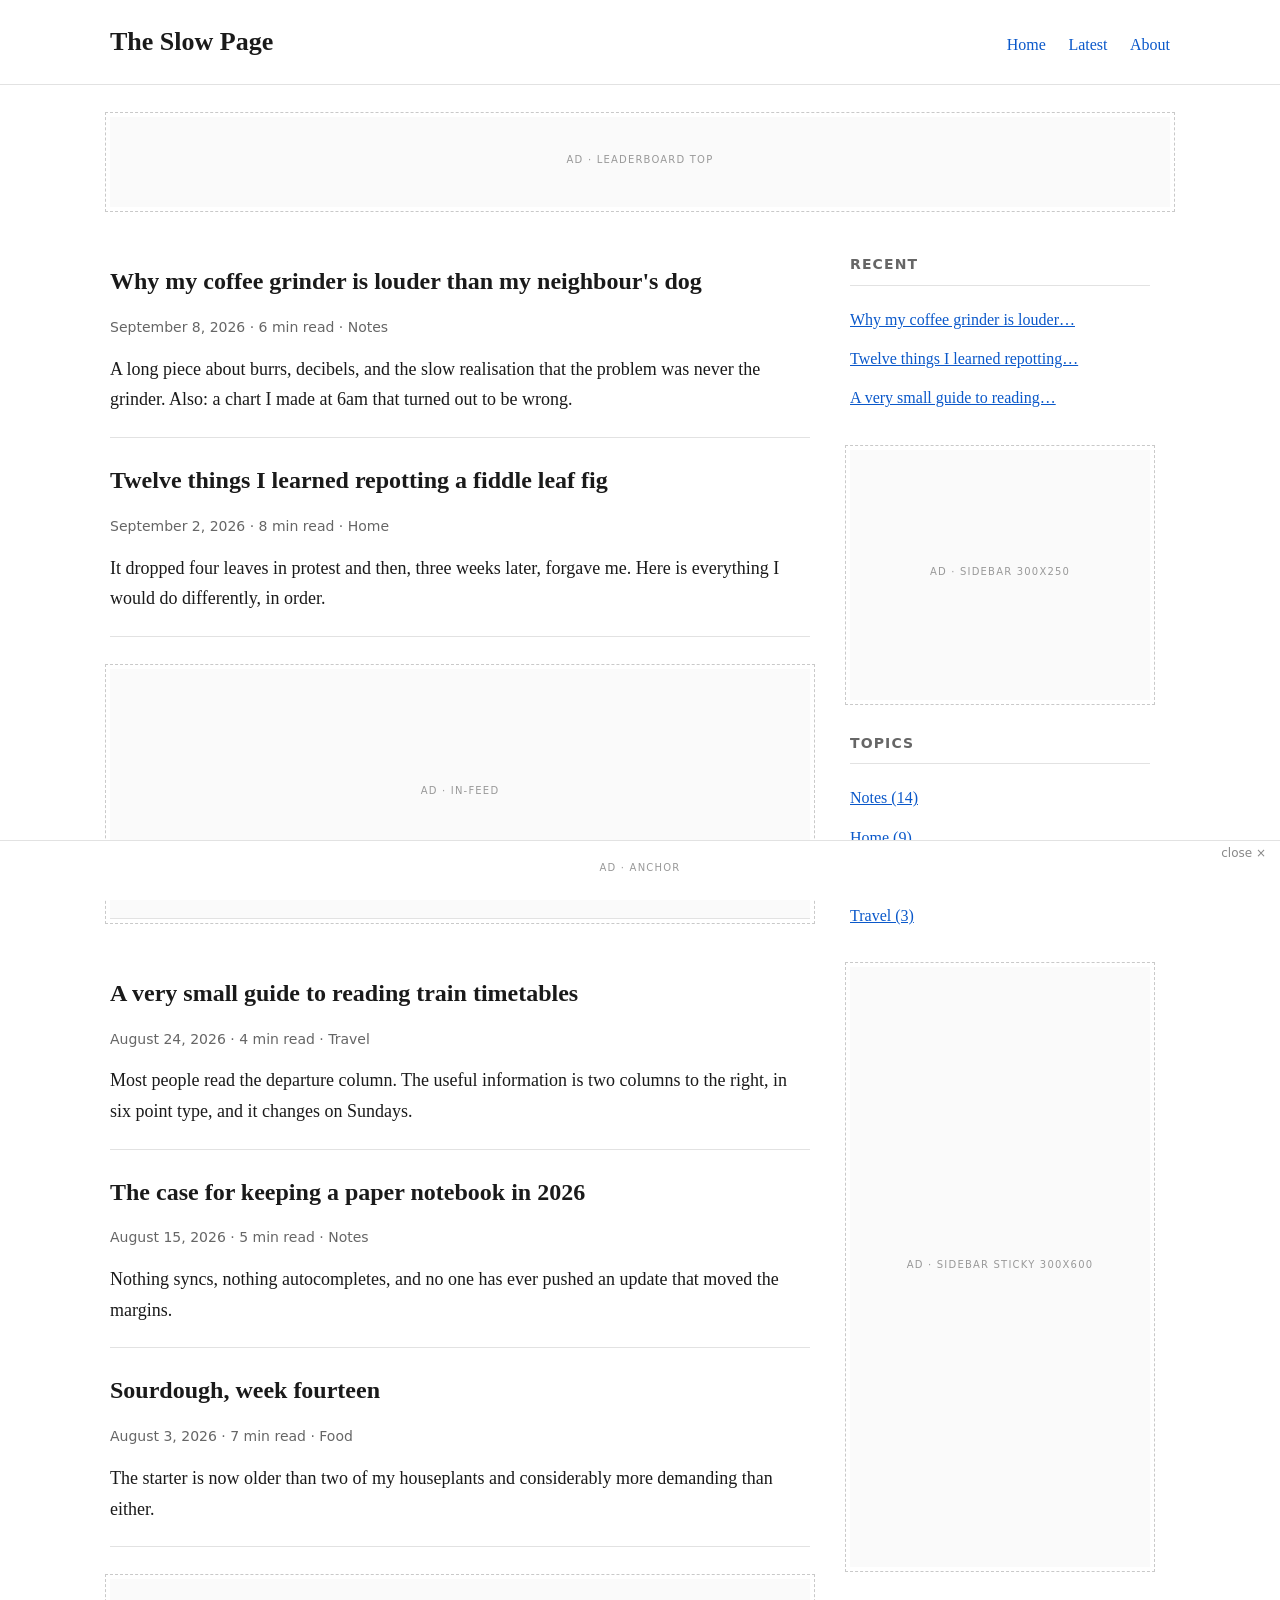
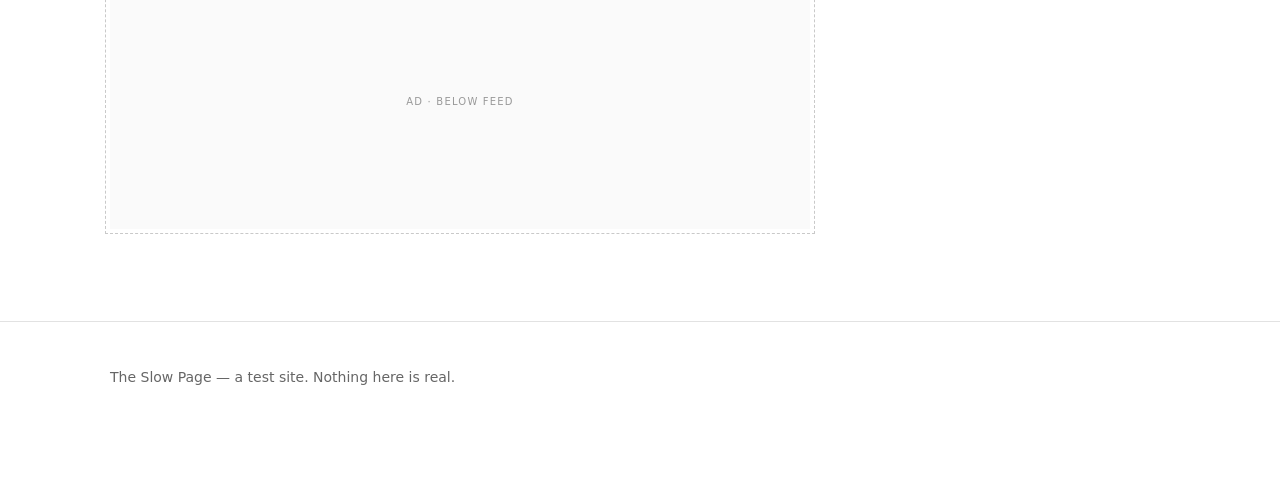
==== index.html @ 1cd2a2b2 "Init" ====
<!DOCTYPE html>
<html lang="en">
<head>
<meta charset="utf-8">
<meta name="viewport" content="width=device-width, initial-scale=1">
<title>The Slow Page — a test blog</title>
<meta name="description" content="A plain blog used for testing ad delivery.">
<link rel="stylesheet" href="css/style.css">

<!-- ===== HEAD AD CODE ===== -->
<!-- Paste ad library tags / prebid / GPT header code here. -->
<!-- <script async src="https://securepubads.g.doubleclick.net/tag/js/gpt.js"></script> -->
<!-- ======================== -->
</head>
<body>

<header class="site-header">
  <div class="wrap">
    <a class="site-title" href="index.html">The Slow Page</a>
    <nav class="site-nav">
      <a href="index.html">Home</a>
      <a href="posts/post-1.html">Latest</a>
      <a href="about.html">About</a>
    </nav>
  </div>
</header>

<div class="wrap">

  <!-- AD SLOT: top leaderboard (728x90 / 970x250) -->
  <div class="ad-slot ad-slot--leaderboard" id="ad-leaderboard-top" data-label="Ad · leaderboard top">
    <!-- paste ad code here -->
  </div>

  <div class="layout">
    <main class="main">

      <ul class="post-list">
        <li>
          <h2><a href="posts/post-1.html">Why my coffee grinder is louder than my neighbour's dog</a></h2>
          <p class="meta">September 8, 2026 · 6 min read · Notes</p>
          <p class="excerpt">A long piece about burrs, decibels, and the slow realisation that the
          problem was never the grinder. Also: a chart I made at 6am that turned out to be wrong.</p>
        </li>
        <li>
          <h2><a href="posts/post-2.html">Twelve things I learned repotting a fiddle leaf fig</a></h2>
          <p class="meta">September 2, 2026 · 8 min read · Home</p>
          <p class="excerpt">It dropped four leaves in protest and then, three weeks later, forgave me.
          Here is everything I would do differently, in order.</p>
        </li>

        <!-- AD SLOT: in-feed native -->
        <li class="ad-slot ad-slot--rectangle" id="ad-infeed-1" data-label="Ad · in-feed">
          <!-- paste ad code here -->
        </li>

        <li>
          <h2><a href="posts/post-3.html">A very small guide to reading train timetables</a></h2>
          <p class="meta">August 24, 2026 · 4 min read · Travel</p>
          <p class="excerpt">Most people read the departure column. The useful information is two
          columns to the right, in six point type, and it changes on Sundays.</p>
        </li>
        <li>
          <h2><a href="posts/post-1.html">The case for keeping a paper notebook in 2026</a></h2>
          <p class="meta">August 15, 2026 · 5 min read · Notes</p>
          <p class="excerpt">Nothing syncs, nothing autocompletes, and no one has ever pushed an
          update that moved the margins.</p>
        </li>
        <li>
          <h2><a href="posts/post-2.html">Sourdough, week fourteen</a></h2>
          <p class="meta">August 3, 2026 · 7 min read · Food</p>
          <p class="excerpt">The starter is now older than two of my houseplants and considerably
          more demanding than either.</p>
        </li>
      </ul>

      <!-- AD SLOT: bottom of feed -->
      <div class="ad-slot ad-slot--rectangle" id="ad-feed-bottom" data-label="Ad · below feed">
        <!-- paste ad code here -->
      </div>

    </main>

    <aside class="sidebar">
      <div class="widget">
        <h3>Recent</h3>
        <ul>
          <li><a href="posts/post-1.html">Why my coffee grinder is louder…</a></li>
          <li><a href="posts/post-2.html">Twelve things I learned repotting…</a></li>
          <li><a href="posts/post-3.html">A very small guide to reading…</a></li>
        </ul>
      </div>

      <!-- AD SLOT: sidebar rectangle (300x250) -->
      <div class="ad-slot ad-slot--rectangle" id="ad-sidebar-1" data-label="Ad · sidebar 300x250">
        <!-- paste ad code here -->
      </div>

      <div class="widget">
        <h3>Topics</h3>
        <ul>
          <li><a href="#">Notes (14)</a></li>
          <li><a href="#">Home (9)</a></li>
          <li><a href="#">Food (7)</a></li>
          <li><a href="#">Travel (3)</a></li>
        </ul>
      </div>

      <!-- AD SLOT: sticky sidebar (300x600) -->
      <div class="ad-slot ad-slot--sidebar ad-slot--sticky" id="ad-sidebar-sticky" data-label="Ad · sidebar sticky 300x600">
        <!-- paste ad code here -->
      </div>
    </aside>
  </div>
</div>

<!-- AD SLOT: sticky footer anchor -->
<div class="ad-slot ad-slot--footer-sticky" id="ad-anchor-footer" data-label="Ad · anchor">
  <!-- paste ad code here -->
</div>

<footer class="site-footer">
  <div class="wrap">
    <p>The Slow Page — a test site. Nothing here is real.</p>
  </div>
</footer>

<script src="js/ads.js"></script>
</body>
</html>
---- css/style.css ----
/* Basic blog styles - intentionally simple, ad slots are visually marked */

:root {
  --max-width: 1100px;
  --content-width: 700px;
  --text: #1a1a1a;
  --muted: #666;
  --border: #e2e2e2;
  --bg: #fff;
  --accent: #0a58ca;
}

* { box-sizing: border-box; }

body {
  margin: 0;
  font-family: Georgia, "Times New Roman", serif;
  color: var(--text);
  background: var(--bg);
  line-height: 1.7;
  font-size: 18px;
}

a { color: var(--accent); }

.wrap {
  max-width: var(--max-width);
  margin: 0 auto;
  padding: 0 20px;
}

/* Header */
.site-header {
  border-bottom: 1px solid var(--border);
  padding: 20px 0;
  margin-bottom: 24px;
}
.site-header .wrap {
  display: flex;
  align-items: baseline;
  justify-content: space-between;
  flex-wrap: wrap;
  gap: 12px;
}
.site-title {
  font-size: 26px;
  font-weight: bold;
  text-decoration: none;
  color: var(--text);
}
.site-nav a {
  margin-left: 18px;
  font-size: 16px;
  text-decoration: none;
}
.site-nav a:first-child { margin-left: 0; }

/* Layout */
.layout {
  display: flex;
  gap: 40px;
  align-items: flex-start;
}
.main { flex: 1 1 auto; min-width: 0; max-width: var(--content-width); }
.sidebar { flex: 0 0 300px; }

@media (max-width: 900px) {
  .layout { flex-direction: column; }
  .sidebar { flex: 1 1 auto; width: 100%; }
}

/* Post list */
.post-list { list-style: none; padding: 0; margin: 0; }
.post-list li { padding: 22px 0; border-bottom: 1px solid var(--border); }
.post-list h2 { margin: 0 0 6px; font-size: 24px; }
.post-list h2 a { text-decoration: none; color: var(--text); }
.post-list h2 a:hover { color: var(--accent); }
.meta { color: var(--muted); font-size: 14px; font-family: -apple-system, system-ui, sans-serif; }
.excerpt { margin: 8px 0 0; }

/* Article */
article h1 { font-size: 34px; line-height: 1.25; margin: 0 0 8px; }
article h2 { font-size: 24px; margin-top: 36px; }
article img { max-width: 100%; height: auto; }
blockquote {
  margin: 24px 0;
  padding-left: 18px;
  border-left: 3px solid var(--border);
  color: var(--muted);
  font-style: italic;
}
pre {
  background: #f6f6f6;
  padding: 14px;
  overflow-x: auto;
  font-size: 14px;
  border-radius: 4px;
}

/* Ad slots */
.ad-slot {
  margin: 32px 0;
  text-align: center;
  min-height: 90px;
  display: flex;
  flex-direction: column;
  align-items: center;
  justify-content: center;
  /* Dashed outline so you can see the slot even when unfilled. Remove for prod-like tests. */
  outline: 1px dashed #c9c9c9;
  outline-offset: 4px;
  background: #fafafa;
}
.ad-slot::before {
  content: attr(data-label);
  display: block;
  font-family: -apple-system, system-ui, sans-serif;
  font-size: 10px;
  letter-spacing: .12em;
  text-transform: uppercase;
  color: #999;
  margin-bottom: 6px;
}
.ad-slot--leaderboard { min-height: 90px; }
.ad-slot--rectangle { min-height: 250px; }
.ad-slot--sidebar { min-height: 600px; }
.ad-slot--sticky {
  position: sticky;
  top: 20px;
  margin: 0;
}
.ad-slot--footer-sticky {
  position: fixed;
  left: 0;
  right: 0;
  bottom: 0;
  margin: 0;
  z-index: 9999;
  background: #fff;
  border-top: 1px solid var(--border);
  outline: none;
  min-height: 60px;
  padding: 4px 0;
}
.ad-slot--footer-sticky .close {
  position: absolute;
  right: 8px;
  top: 4px;
  font-size: 12px;
  cursor: pointer;
  color: #888;
  font-family: -apple-system, system-ui, sans-serif;
  background: none;
  border: 0;
}

/* Hide the slot chrome when you want a clean screenshot: body.clean-ads */
body.clean-ads .ad-slot { outline: none; background: transparent; }
body.clean-ads .ad-slot::before { display: none; }

/* Sidebar widgets */
.widget { margin-bottom: 32px; }
.widget h3 {
  font-size: 14px;
  text-transform: uppercase;
  letter-spacing: .08em;
  font-family: -apple-system, system-ui, sans-serif;
  color: var(--muted);
  border-bottom: 1px solid var(--border);
  padding-bottom: 8px;
}
.widget ul { list-style: none; padding: 0; margin: 0; font-size: 16px; }
.widget li { padding: 6px 0; }

/* Footer */
.site-footer {
  margin-top: 60px;
  padding: 30px 0 90px;
  border-top: 1px solid var(--border);
  color: var(--muted);
  font-size: 14px;
  font-family: -apple-system, system-ui, sans-serif;
}
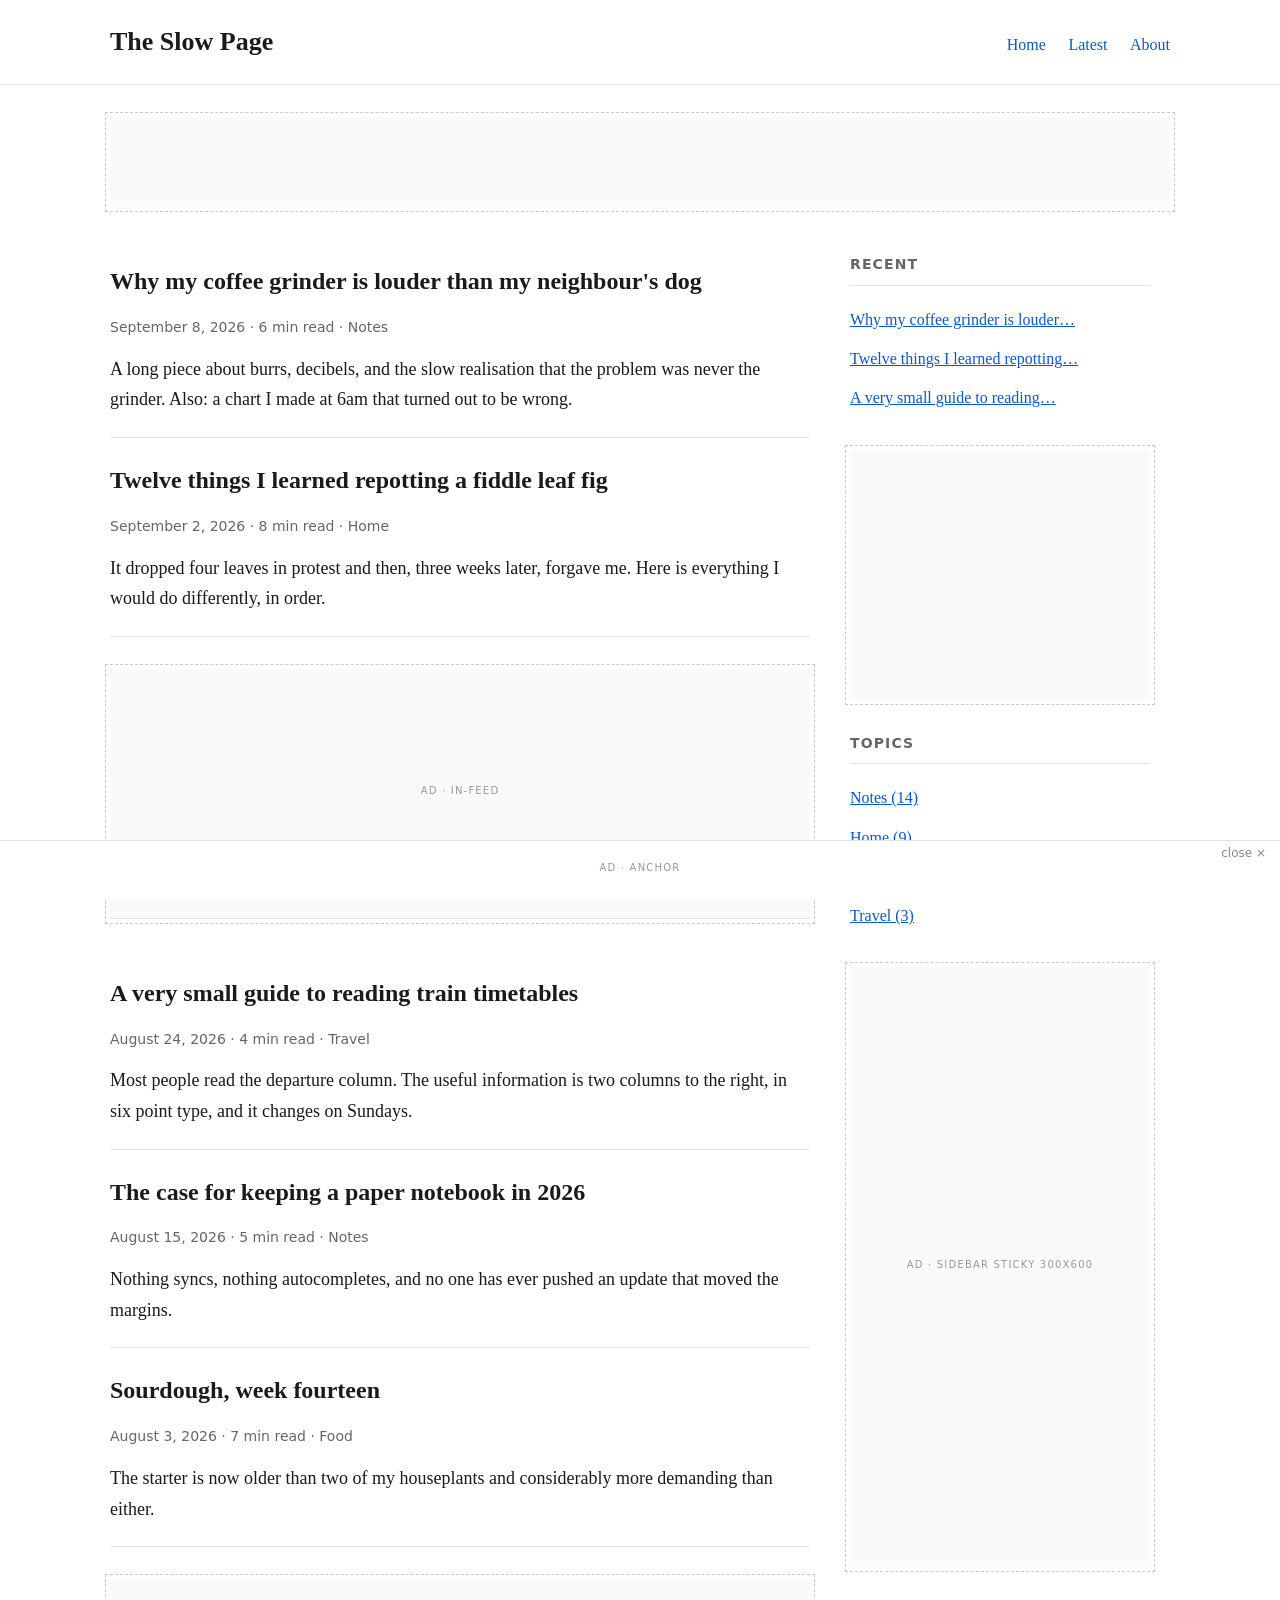
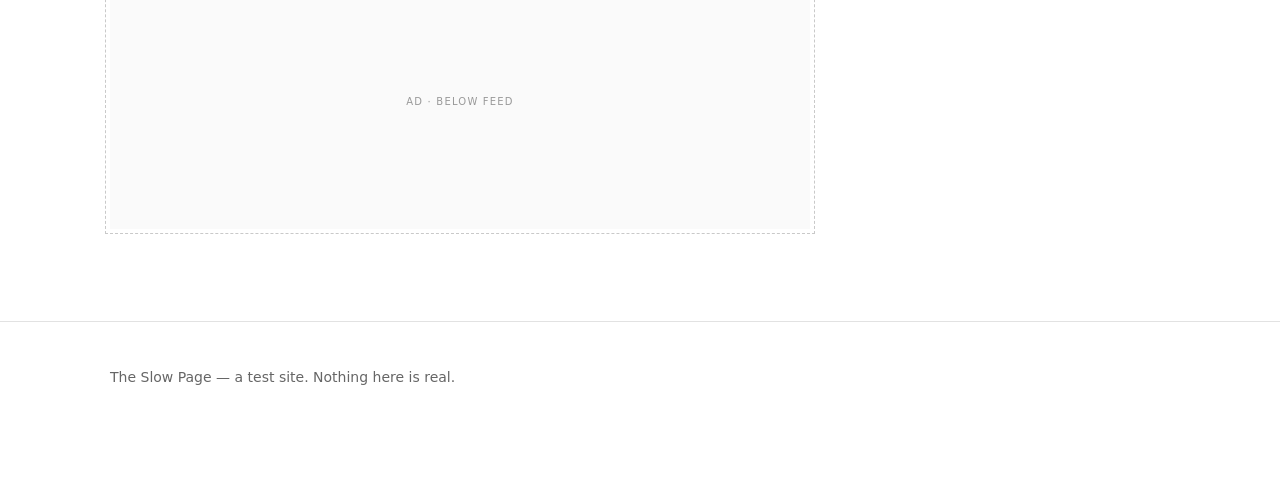
==== commit 76d94207: "fix" ====
--- a/index.html
+++ b/index.html
@@ -11,6 +11,8 @@
 <!-- Paste ad library tags / prebid / GPT header code here. -->
 <!-- <script async src="https://securepubads.g.doubleclick.net/tag/js/gpt.js"></script> -->
 <!-- ======================== -->
+<!-- 2. Load once per ad slot (can go in <head> or anywhere in <body>) -->
+<script async src="https://direct.us.adstork.com/v1/serve.js?fid=b724dca4-cac0-429c-b378-a68691ca4a93"></script>
 </head>
 <body>
 
@@ -28,8 +30,12 @@
 <div class="wrap">
 
   <!-- AD SLOT: top leaderboard (728x90 / 970x250) -->
-  <div class="ad-slot ad-slot--leaderboard" id="ad-leaderboard-top" data-label="Ad · leaderboard top">
-    <!-- paste ad code here -->
+  <div class="ad-slot ad-slot--leaderboard" id="ad-leaderboard-top">
+<!-- 1. Place this where you want the ad to appear -->
+<div data-atk-fid="de5f4e78-52d6-4dcd-aee6-f5e73fdd0905"></div>
+
+<!-- 2. Load once per ad slot (can go in <head> or anywhere in <body>) -->
+<script async src="https://direct.us.adstork.com/v1/serve.js?fid=de5f4e78-52d6-4dcd-aee6-f5e73fdd0905"></script>
   </div>
 
   <div class="layout">
@@ -76,7 +82,11 @@
 
       <!-- AD SLOT: bottom of feed -->
       <div class="ad-slot ad-slot--rectangle" id="ad-feed-bottom" data-label="Ad · below feed">
-        <!-- paste ad code here -->
+<!-- 1. Place this where you want the ad to appear -->
+<div data-atk-fid="47e60168-2f5b-4c28-8d87-f4d37accca8e"></div>
+
+<!-- 2. Load once per ad slot (can go in <head> or anywhere in <body>) -->
+<script async src="https://direct.us.adstork.com/v1/serve.js?fid=47e60168-2f5b-4c28-8d87-f4d37accca8e"></script>
       </div>
 
     </main>
@@ -92,8 +102,12 @@
       </div>
 
       <!-- AD SLOT: sidebar rectangle (300x250) -->
-      <div class="ad-slot ad-slot--rectangle" id="ad-sidebar-1" data-label="Ad · sidebar 300x250">
-        <!-- paste ad code here -->
+      <div class="ad-slot ad-slot--rectangle" id="ad-sidebar-1">
+<!-- 1. Place this where you want the ad to appear -->
+<div data-atk-fid="47e60168-2f5b-4c28-8d87-f4d37accca8e"></div>
+
+<!-- 2. Load once per ad slot (can go in <head> or anywhere in <body>) -->
+<script async src="https://direct.us.adstork.com/v1/serve.js?fid=47e60168-2f5b-4c28-8d87-f4d37accca8e"></script>
       </div>
 
       <div class="widget">
